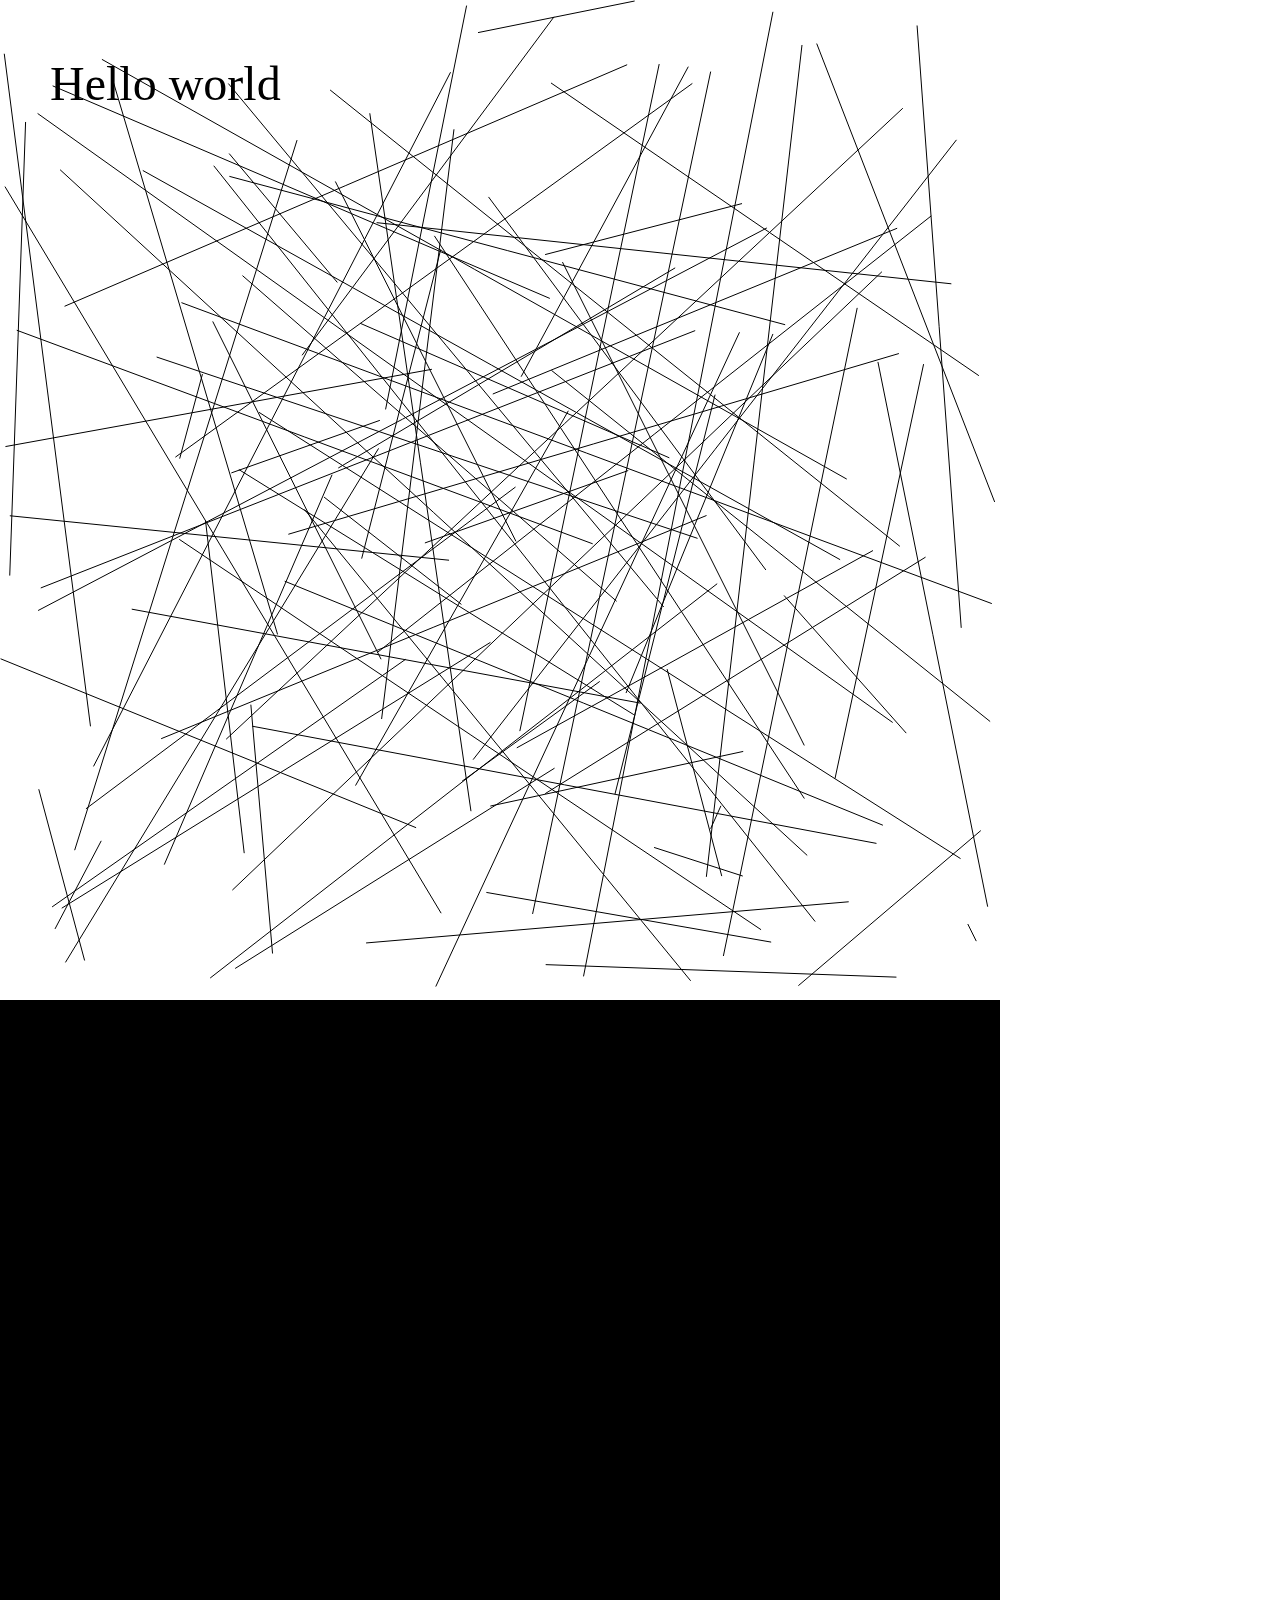
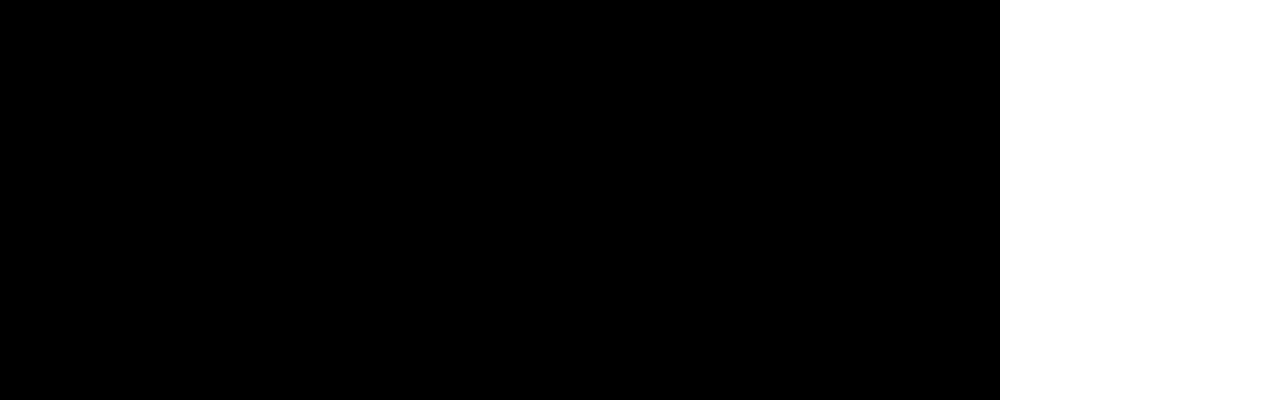
==== filltext/index.html @ e4c1b2b3 "canvas複製" ====
<!DOCTYPE html>
<html>
<head>
    <title></title>
    <script type="text/javascript" src="main.js"></script>
    <style type="text/css">
    
    html, body{
        margin: 0px;
    }

    canvas{
        display: block;
    }

    </style>
</head>
<body>
    <canvas id="canvas"></canvas>
</body>
</html>
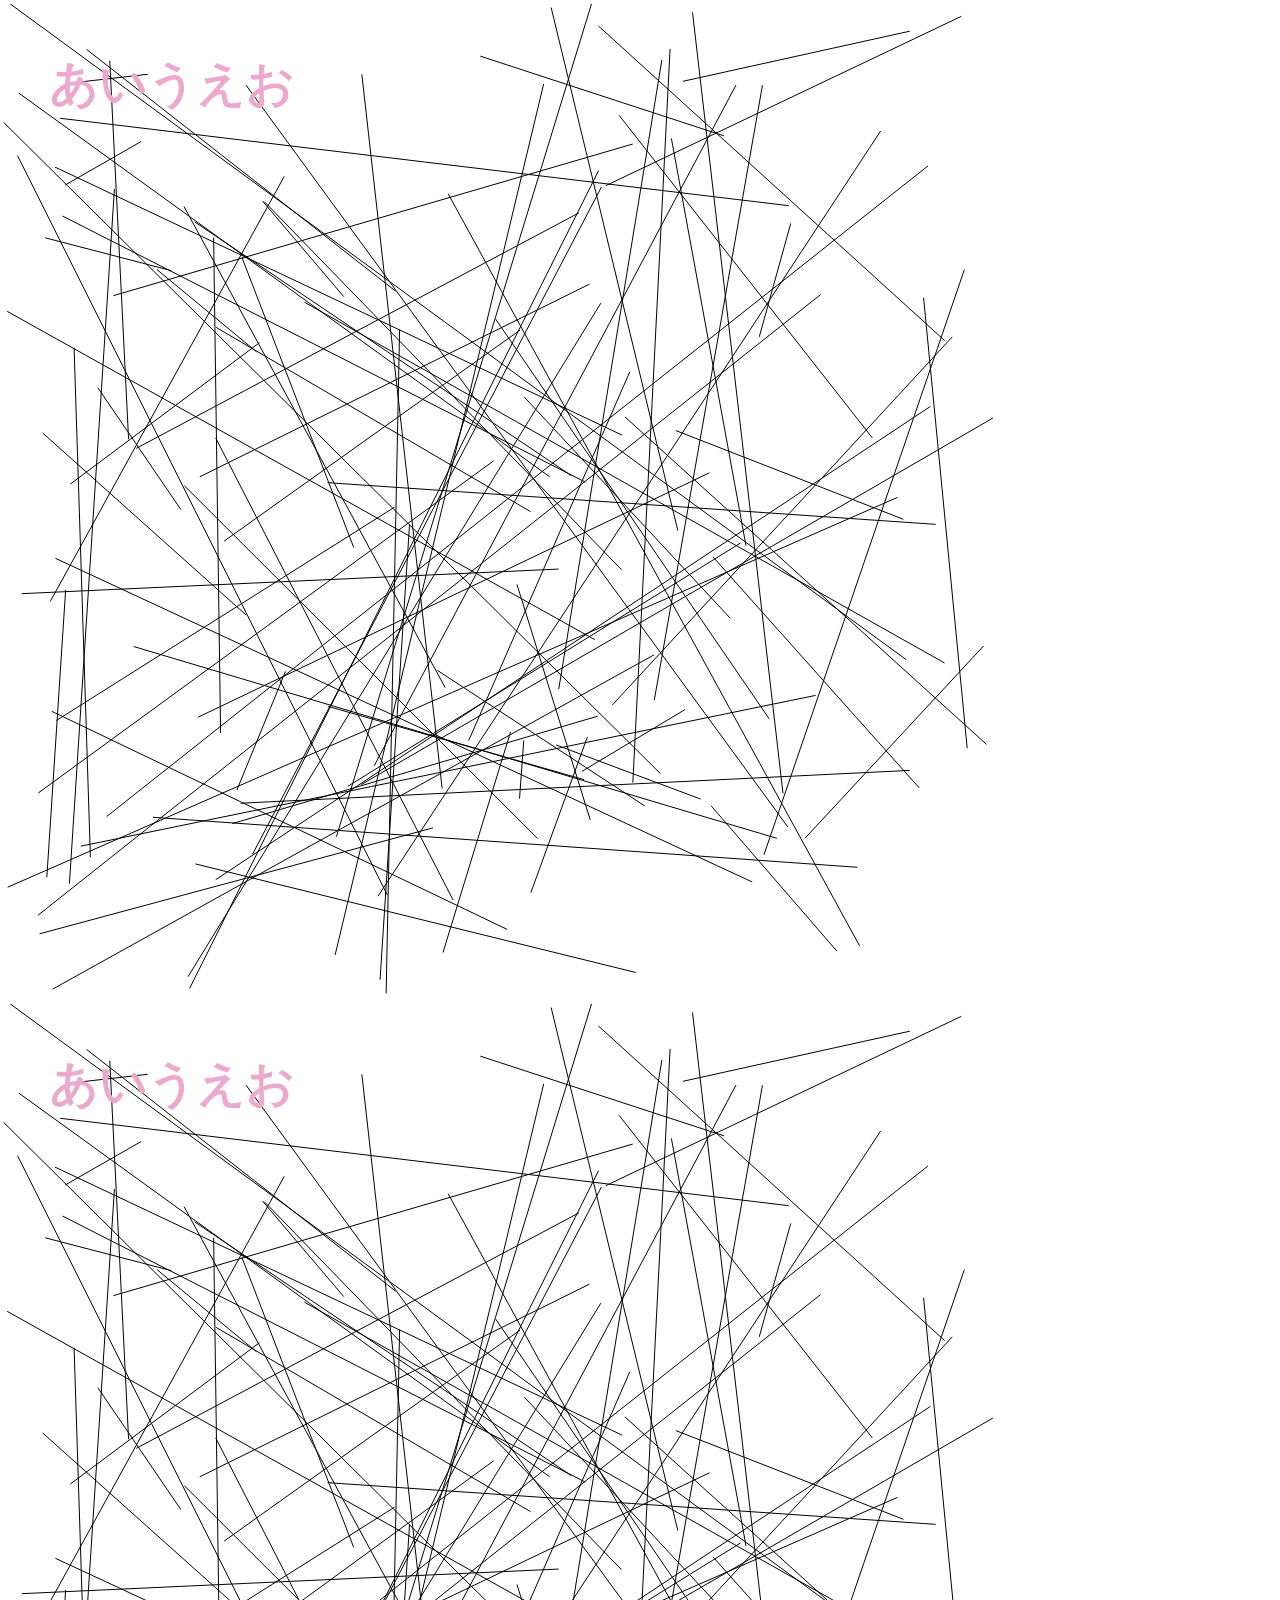
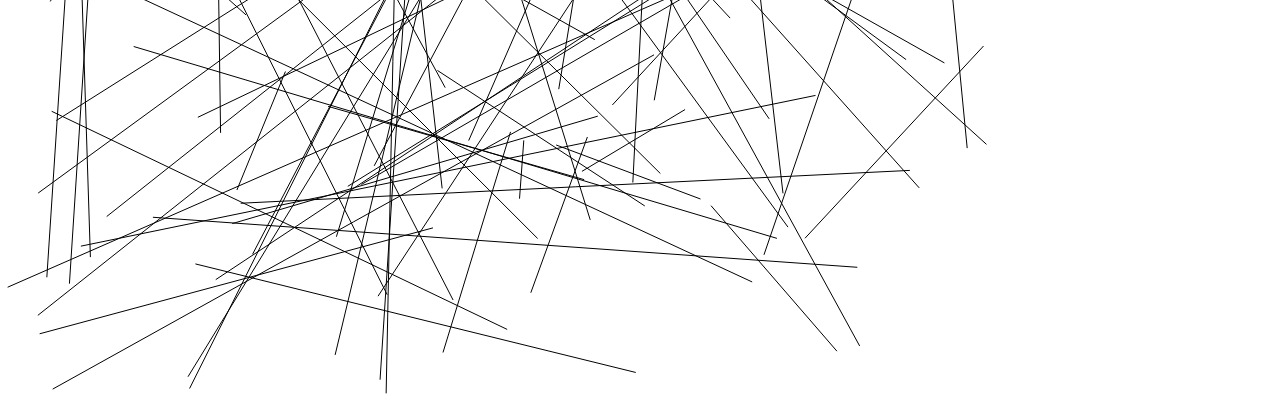
==== commit 3f5a4462: "テクスチャについて" ====
--- a/filltext/index.html
+++ b/filltext/index.html
@@ -2,8 +2,10 @@
 <html>
 <head>
     <title></title>
+    <meta charset="utf-8"/>
     <script type="text/javascript" src="main.js"></script>
     <style type="text/css">
+    
     
     html, body{
         margin: 0px;
